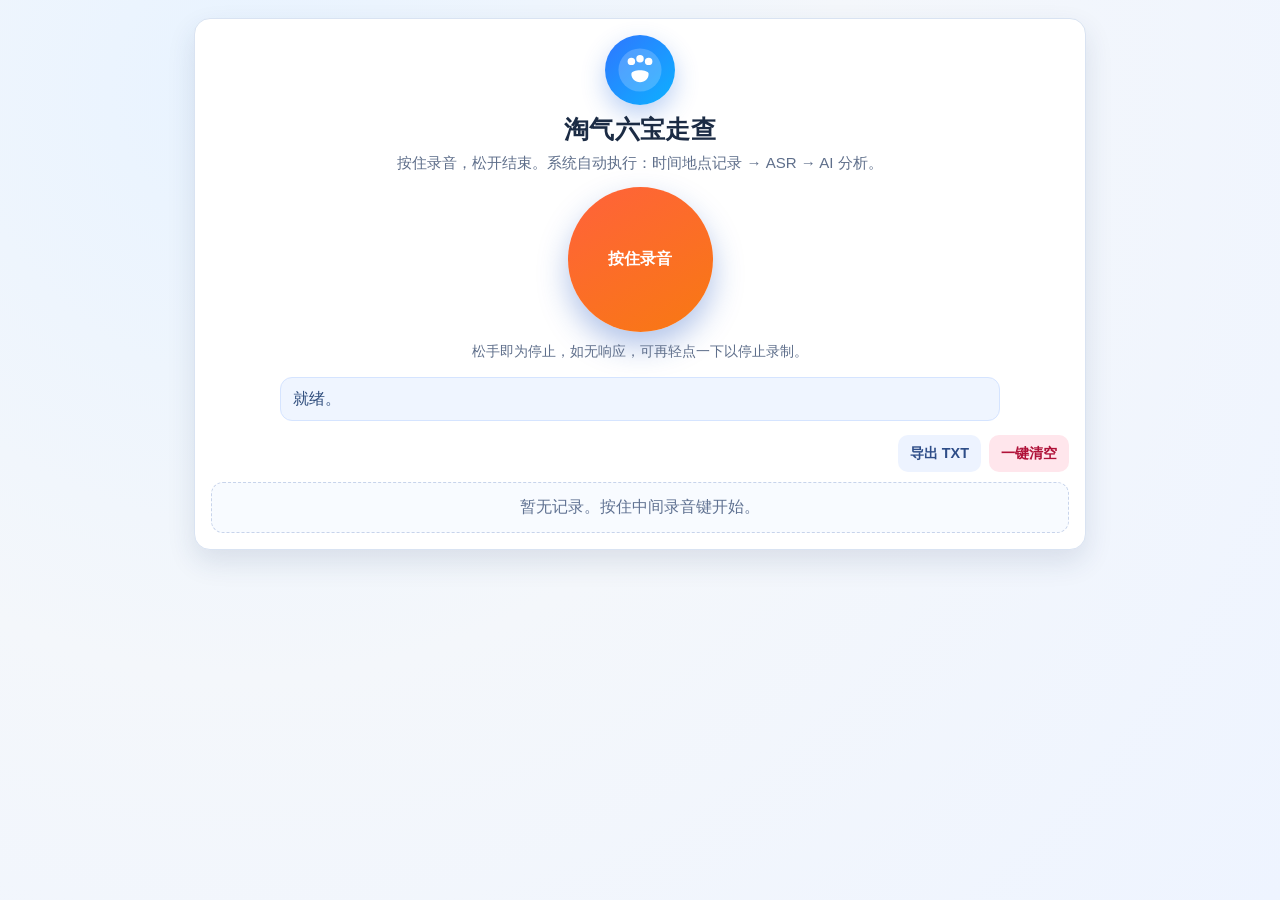
==== index.html @ c360d355 "init" ====
<!doctype html>
<html lang="zh-CN">
<head>
  <meta charset="utf-8">
  <meta name="viewport" content="width=device-width, initial-scale=1, viewport-fit=cover">
  <title>&#28120;&#27668;&#20845;&#23453;&#36208;&#26597;</title>
  <link rel="stylesheet" href="index.css">
</head>
<body>
  <main class="app">
    <section class="panel">
      <header class="header">
        <div class="logo" aria-hidden="true">
          <svg viewBox="0 0 64 64" fill="none" xmlns="http://www.w3.org/2000/svg">
            <circle cx="32" cy="32" r="30" fill="rgba(255,255,255,0.2)"/>
            <circle cx="20" cy="20" r="5.2" fill="#fff"/>
            <circle cx="32" cy="16.5" r="5.2" fill="#fff"/>
            <circle cx="44" cy="20" r="5.2" fill="#fff"/>
            <path d="M20 37.5C20 30.6 44 30.6 44 37.5C44 43.8 39.2 49 32 49C24.8 49 20 43.8 20 37.5Z" fill="#fff"/>
          </svg>
        </div>
        <h1>&#28120;&#27668;&#20845;&#23453;&#36208;&#26597;</h1>
        <p class="sub">
          &#25353;&#20303;&#24405;&#38899;&#65292;&#26494;&#24320;&#32467;&#26463;&#12290;&#31995;&#32479;&#33258;&#21160;&#25191;&#34892;&#65306;&#26102;&#38388;&#22320;&#28857;&#35760;&#24405; &#8594; ASR &#8594; AI &#20998;&#26512;&#12290;
        </p>
      </header>

      <div class="center">
        <div class="record-wrap">
          <button id="recordBtn" class="record-btn" type="button">
            &#25353;&#20303;&#24405;&#38899;
          </button>
          <div class="hint" id="recordHint">松手即为停止，如无响应，可再轻点一下以停止录制。</div>
        </div>
      </div>

      <div id="status" class="status">
        &#23601;&#32490;&#12290;
      </div>

      <div class="toolbar">
        <button id="exportBtn" class="btn ghost" type="button">&#23548;&#20986; TXT</button>
        <button id="clearBtn" class="btn warn" type="button">&#19968;&#38190;&#28165;&#31354;</button>
      </div>

      <ul id="recordList" class="list"></ul>
      <div id="emptyView" class="empty">
        &#26242;&#26080;&#35760;&#24405;&#12290;&#25353;&#20303;&#20013;&#38388;&#24405;&#38899;&#38190;&#24320;&#22987;&#12290;
      </div>
    </section>
  </main>

  <script src="index.js"></script>
</body>
</html>
---- index.css ----
:root {
  --bg: radial-gradient(circle at 20% 10%, #e8f3ff 0%, #f4f7fb 45%, #eef4ff 100%);
  --card: #ffffff;
  --line: #d9e3f2;
  --text: #1b2b44;
  --muted: #5f6f8b;
  --primary: #2563eb;
  --danger: #d91f4a;
  --ok: #12805c;
  --shadow: 0 12px 28px rgba(34, 58, 96, 0.12);
}

* {
  box-sizing: border-box;
}

html,
body {
  margin: 0;
  padding: 0;
}

body {
  min-height: 100vh;
  font-family: "Noto Sans SC", "PingFang SC", "Microsoft YaHei", sans-serif;
  color: var(--text);
  background: var(--bg);
}

.app {
  width: min(920px, 100%);
  margin: 0 auto;
  padding: 18px 14px 30px;
}

.panel {
  background: var(--card);
  border: 1px solid var(--line);
  border-radius: 16px;
  box-shadow: var(--shadow);
  padding: 16px;
}

.header {
  display: grid;
  justify-items: center;
  gap: 8px;
  margin-bottom: 14px;
}

.logo {
  width: 70px;
  height: 70px;
  border-radius: 50%;
  background: linear-gradient(135deg, #2f76ff 0%, #0db1ff 100%);
  display: grid;
  place-items: center;
  box-shadow: 0 10px 24px rgba(35, 102, 219, 0.3);
}

.logo svg {
  width: 46px;
  height: 46px;
}

h1 {
  margin: 0;
  font-size: 1.55rem;
  letter-spacing: 0.3px;
}

.sub {
  margin: 0;
  color: var(--muted);
  text-align: center;
  font-size: 0.94rem;
}

.center {
  display: grid;
  justify-items: center;
  margin: 14px 0 16px;
}

.record-wrap {
  display: grid;
  justify-items: center;
  gap: 10px;
}

.record-btn {
  width: 145px;
  height: 145px;
  border: none;
  border-radius: 50%;
  background: linear-gradient(150deg, #ff623b 0%, #f87912 100%);
  color: #fff;
  font-size: 1rem;
  font-weight: 700;
  cursor: pointer;
  box-shadow: 0 14px 30px rgba(29, 83, 190, 0.34);
  transition: transform 120ms ease, box-shadow 120ms ease, filter 120ms ease;
  user-select: none;
  -webkit-user-select: none;
  touch-action: none;
  -webkit-touch-callout: none;
}

.record-btn:hover {
  filter: brightness(1.02);
}

.record-btn.recording {
  transform: scale(0.96);
  background: linear-gradient(150deg, #ff4c72 0%, #d91f4a 100%);
  box-shadow: 0 14px 30px rgba(200, 38, 80, 0.34);
}

.hint {
  color: var(--muted);
  font-size: 0.9rem;
}

.status {
  width: min(720px, 100%);
  border-radius: 12px;
  background: #eff5ff;
  color: #2f4d7d;
  border: 1px solid #d5e4ff;
  min-height: 44px;
  padding: 10px 12px;
  display: grid;
  align-items: center;
  margin: 0 auto 14px;
}

.status.ok {
  background: #e6fbf3;
  border-color: #c7f3df;
  color: var(--ok);
}

.status.warn {
  background: #fff8e8;
  border-color: #ffe5b5;
  color: #8a6504;
}

.status.error {
  background: #ffeaf0;
  border-color: #ffc9d6;
  color: var(--danger);
}

.toolbar {
  display: flex;
  gap: 8px;
  justify-content: flex-end;
  margin-bottom: 10px;
}

.btn {
  border: none;
  border-radius: 10px;
  padding: 9px 12px;
  font-size: 0.9rem;
  font-weight: 700;
  cursor: pointer;
}

.btn.ghost {
  background: #edf3ff;
  color: #2e4d88;
}

.btn.warn {
  background: #ffe6ec;
  color: #b01239;
}

.list {
  list-style: none;
  margin: 0;
  padding: 0;
  display: grid;
  gap: 10px;
}

.empty {
  border: 1px dashed #c8d4eb;
  border-radius: 12px;
  color: #607292;
  padding: 14px;
  text-align: center;
  background: #f8fbff;
}

.item {
  border: 1px solid var(--line);
  border-radius: 12px;
  padding: 12px;
  background: #fff;
}

.item-head {
  display: flex;
  justify-content: space-between;
  gap: 8px;
  align-items: center;
  margin-bottom: 8px;
}

.meta {
  color: #3a4f73;
  font-size: 0.88rem;
  display: grid;
  gap: 3px;
}

.badge {
  border-radius: 999px;
  padding: 4px 9px;
  font-size: 0.78rem;
  font-weight: 700;
}

.badge.processing {
  background: #eff4ff;
  color: #315ea9;
}

.badge.done {
  background: #e8fbf4;
  color: #12805c;
}

.badge.error {
  background: #ffe8ef;
  color: #c20f3a;
}

.block {
  background: #f8fbff;
  border: 1px solid #e5edfa;
  border-radius: 10px;
  padding: 8px 9px;
  margin-top: 8px;
}

.label {
  font-size: 0.78rem;
  color: #5f769c;
  margin-bottom: 4px;
}

.text {
  white-space: pre-wrap;
  word-break: break-word;
  line-height: 1.45;
  font-size: 0.92rem;
}

@media (max-width: 560px) {
  .record-btn {
    width: 124px;
    height: 124px;
  }

  .toolbar {
    justify-content: stretch;
  }

  .toolbar .btn {
    flex: 1;
  }
}
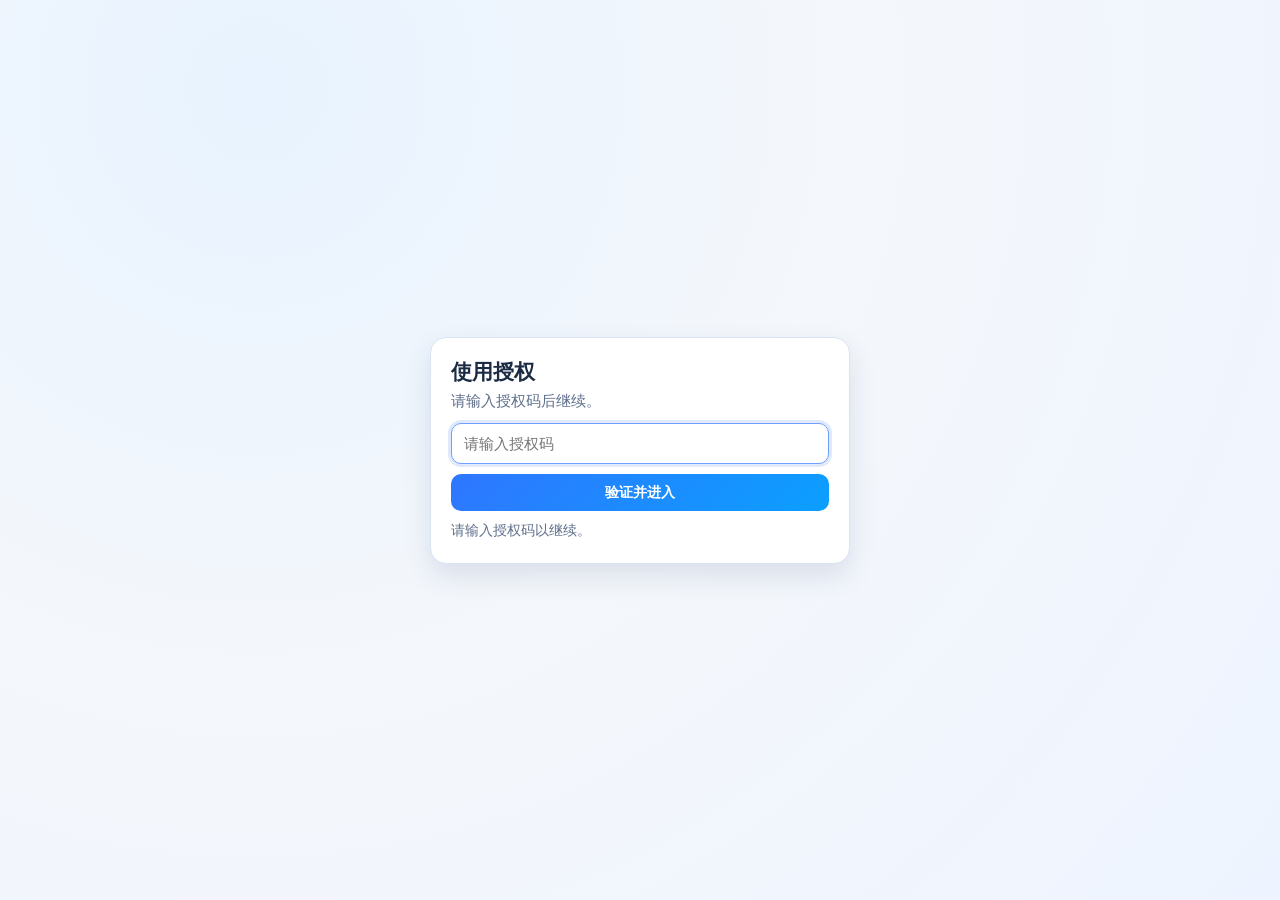
==== commit 337bb630: "second major update" ====
--- a/index.html
+++ b/index.html
@@ -7,7 +7,20 @@
   <link rel="stylesheet" href="index.css">
 </head>
 <body>
-  <main class="app">
+  <section id="authGate" class="auth-gate" aria-live="polite">
+    <div class="auth-card">
+      <h2>&#20351;&#29992;&#25480;&#26435;</h2>
+      <p>&#35831;&#36755;&#20837;&#25480;&#26435;&#30721;&#21518;&#32487;&#32493;&#12290;</p>
+      <form id="authForm" autocomplete="off">
+        <label class="sr-only" for="authCodeInput">&#25480;&#26435;&#30721;</label>
+        <input id="authCodeInput" class="auth-input" type="password" name="code" placeholder="&#35831;&#36755;&#20837;&#25480;&#26435;&#30721;" required>
+        <button id="authSubmitBtn" class="btn primary auth-submit" type="submit">&#39564;&#35777;&#24182;&#36827;&#20837;</button>
+      </form>
+      <div id="authMessage" class="auth-message" role="status"></div>
+    </div>
+  </section>
+
+  <main id="mainApp" class="app app-locked" hidden>
     <section class="panel">
       <header class="header">
         <div class="logo" aria-hidden="true">
@@ -39,6 +52,7 @@
       </div>
 
       <div class="toolbar">
+        <button id="logoutBtn" class="btn ghost" type="button">&#36864;&#20986;&#25480;&#26435;</button>
         <button id="exportBtn" class="btn ghost" type="button">&#23548;&#20986; TXT</button>
         <button id="clearBtn" class="btn warn" type="button">&#19968;&#38190;&#28165;&#31354;</button>
       </div>
--- a/index.css
+++ b/index.css
@@ -25,6 +25,75 @@
   font-family: "Noto Sans SC", "PingFang SC", "Microsoft YaHei", sans-serif;
   color: var(--text);
   background: var(--bg);
+}
+
+body:not(.authed) .app {
+  display: none;
+}
+
+body.authed .auth-gate {
+  display: none;
+}
+
+.auth-gate {
+  min-height: 100vh;
+  padding: 16px;
+  display: grid;
+  place-items: center;
+}
+
+.auth-card {
+  width: min(420px, 100%);
+  background: var(--card);
+  border: 1px solid var(--line);
+  border-radius: 16px;
+  box-shadow: var(--shadow);
+  padding: 20px;
+}
+
+.auth-card h2 {
+  margin: 0 0 6px;
+  font-size: 1.3rem;
+}
+
+.auth-card p {
+  margin: 0 0 12px;
+  color: var(--muted);
+  font-size: 0.92rem;
+}
+
+.auth-input {
+  width: 100%;
+  border: 1px solid #c9d8ef;
+  border-radius: 10px;
+  padding: 11px 12px;
+  outline: none;
+  font-size: 0.95rem;
+}
+
+.auth-input:focus {
+  border-color: #6fa0ff;
+  box-shadow: 0 0 0 3px rgba(48, 110, 229, 0.14);
+}
+
+.auth-submit {
+  margin-top: 10px;
+  width: 100%;
+}
+
+.auth-message {
+  min-height: 22px;
+  margin-top: 10px;
+  color: var(--muted);
+  font-size: 0.88rem;
+}
+
+.auth-message.error {
+  color: var(--danger);
+}
+
+.auth-message.ok {
+  color: var(--ok);
 }
 
 .app {
@@ -168,6 +237,11 @@
   cursor: pointer;
 }
 
+.btn.primary {
+  background: linear-gradient(135deg, #2f76ff 0%, #0b9fff 100%);
+  color: #fff;
+}
+
 .btn.ghost {
   background: #edf3ff;
   color: #2e4d88;
@@ -260,6 +334,17 @@
   font-size: 0.92rem;
 }
 
+.sr-only {
+  position: absolute;
+  width: 1px;
+  height: 1px;
+  padding: 0;
+  margin: -1px;
+  overflow: hidden;
+  clip: rect(0, 0, 0, 0);
+  border: 0;
+}
+
 @media (max-width: 560px) {
   .record-btn {
     width: 124px;
